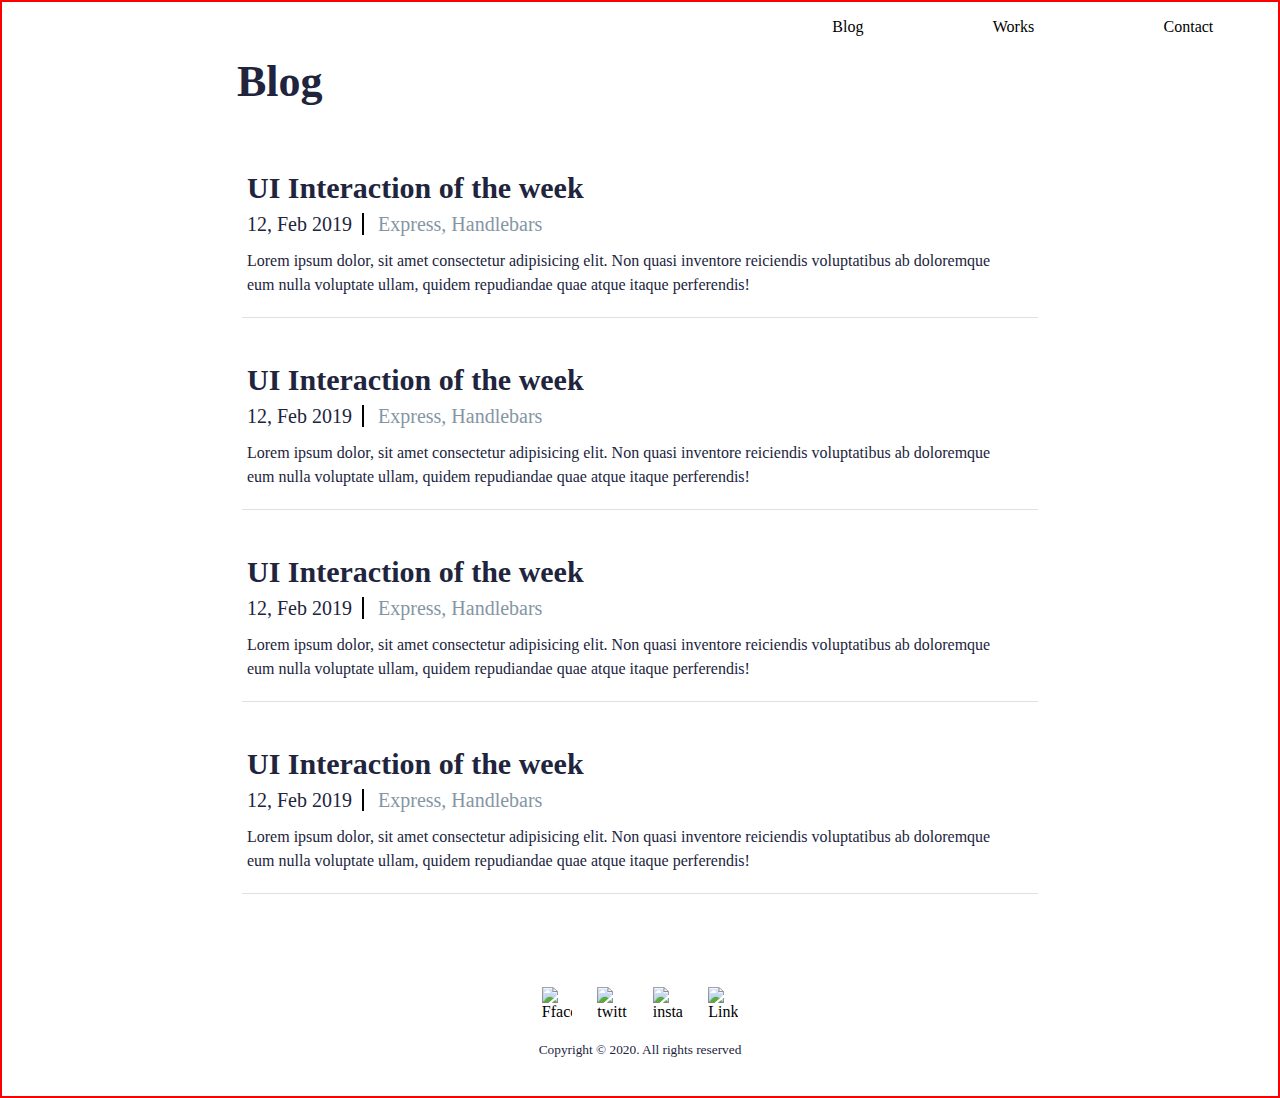
==== blog.html @ f092579f "seting up the main branch" ====
<!DOCTYPE html>
<html lang="en">
<head>
    <meta charset="UTF-8">
    <meta http-equiv="X-UA-Compatible" content="IE=edge">
    <meta name="viewport" content="width=device-width, initial-scale=1.0">
    <title>BLOG-PAGE</title>
    <link rel="stylesheet" href="./style.css">
</head>
<body>
    <main>
        <header>
            <nav class="navbar">
              <ul>
                <li ><a href="#">Blog </a> </li>
                <li><a href="#">Works</a> </li>
                <li><a href="#">Contact</a> </li>
              </ul>  
            </nav>
        </header>

<section>
    <div>
        <h1><strong>Blog</strong></h1>
    </div>
    <div class="content-wrapper">
    <div> <h2><strong>UI Interaction of the week</strong>
    </h2>
        <span class="ola">12, Feb 2019</span>
        <span class="bisi"> Express, Handlebars</span>
<p> Lorem ipsum dolor, sit amet consectetur adipisicing elit. Non quasi inventore reiciendis voluptatibus ab doloremque eum nulla voluptate ullam, quidem repudiandae quae atque itaque perferendis!</p>
</div>
<div> <h2><strong>UI Interaction of the week</strong></h2>
    <span class="ola">12, Feb 2019</span>
    <span class="bisi"> Express, Handlebars</span>
    <p> Lorem ipsum dolor, sit amet consectetur adipisicing elit. Non quasi inventore reiciendis voluptatibus ab doloremque eum nulla voluptate ullam, quidem repudiandae quae atque itaque perferendis!</p>
    </div>
    <div> <h2><strong>UI Interaction of the week</strong></h2>
        <span class="ola">12, Feb 2019</span>
        <span class="bisi"> Express, Handlebars</span>
        <p> Lorem ipsum dolor, sit amet consectetur adipisicing elit. Non quasi inventore reiciendis voluptatibus ab doloremque eum nulla voluptate ullam, quidem repudiandae quae atque itaque perferendis!</p>
        </div>
        <div> <h2><strong>UI Interaction of the week</strong></h2>
            <span class="ola">12, Feb 2019</span>
            <span class="bisi"> Express, Handlebars</span>
            <p> Lorem ipsum dolor, sit amet consectetur adipisicing elit. Non quasi inventore reiciendis voluptatibus ab doloremque eum nulla voluptate ullam, quidem repudiandae quae atque itaque perferendis!</p>
            </div>
    </div>            
</section>
<footer>
    
        <div class="images">
                <img  src="./SOCIAL MEDIA ICON/fb.png" alt="Ffacebook icon">
                <img src="./SOCIAL MEDIA ICON/Group.png" alt="twitter icon">
                <img src="./SOCIAL MEDIA ICON/insta.png" alt="instagram icon">
                <img src="./SOCIAL MEDIA ICON/Linkedin.png" alt="Linkedin icon">
            </div>
            <div class="copyright">
                <small>Copyright &copy; 2020. All rights reserved</small>
            </div>
        
        </footer>
    </main>
</body>
</html>
---- style.css ----
*{
    margin: 0;
    padding: 0;
    box-sizing: border-box;
}
img{
    max-width: 100%;
    height: auto;
}
main{
border: 2px solid red;
max-width: 1500px;
margin: 0 auto;
height: auto; 
background: #FFFFFF;

}

header{
    width: 100%;
    height: 10%;
    display: flex;
    justify-content: right;
}
/* all those are default syling i want to give */


.navbar {
    width: 40%; 
    display: flex;
    align-items: center;    
}
.navbar > ul{
    display: flex;
    justify-content: space-around;
    align-items: center;
    height: 50px;
    width: 100%;
}
 li > a{
    text-decoration: none;
    color: #000000;
}

li{
    list-style: none;
}

li > a:hover{
    color:#FF6464;
}
section{
    margin:0 235px;
  }

h1{
width: 156px;
height: 54px;
left: 235px;
top: 160px;
font-weight: 700;
font-size: 44px;
line-height: 60px;

color: #21243D;
}
.content-wrapper{
    padding: 20px 5px;
}
.content-wrapper > div{
    margin: 20px auto;
    border-bottom: 1px solid #E0E0E0;
    padding: 20px 5px;
}
.content-wrapper > div> h2{
    color: #21243D;
    font-weight: 500;
    font-size: 30px;
    line-height: 44px;
}
.content-wrapper > div > p{
    font-weight: 400;
    font-size: 16px;
    line-height: 24px;
    color: #21243D;
    width: 95%;
    margin-top: 10px;
}
 .ola{ 
    font-weight: 400;
font-size: 20px;
line-height: 29px;
color: #21243D;
    padding-right: 10px;
    border-right: 2px solid black;
}
.bisi{
    font-weight: 400;
    font-size: 20px;
    line-height: 29px;
    color: #8695A4;
    padding-left: 10px;
}
footer{
     height: 142px;
     width: 100%;
    margin-top: 20px;
    display: flex;
    flex-direction: column;
    justify-content: space-around;
    align-items: center;
    padding: 20px;

}
.images{
    display: flex;
    justify-content: space-evenly;
    width: 20%;
}
.images > img{
    width: 30px;
    height: 30px;
}

  .copyright{
   
    font-weight: 400;
    Size:14px;
    display: flex;
    justify-content: center;
    height:21%;
    color: #21243D;
  }
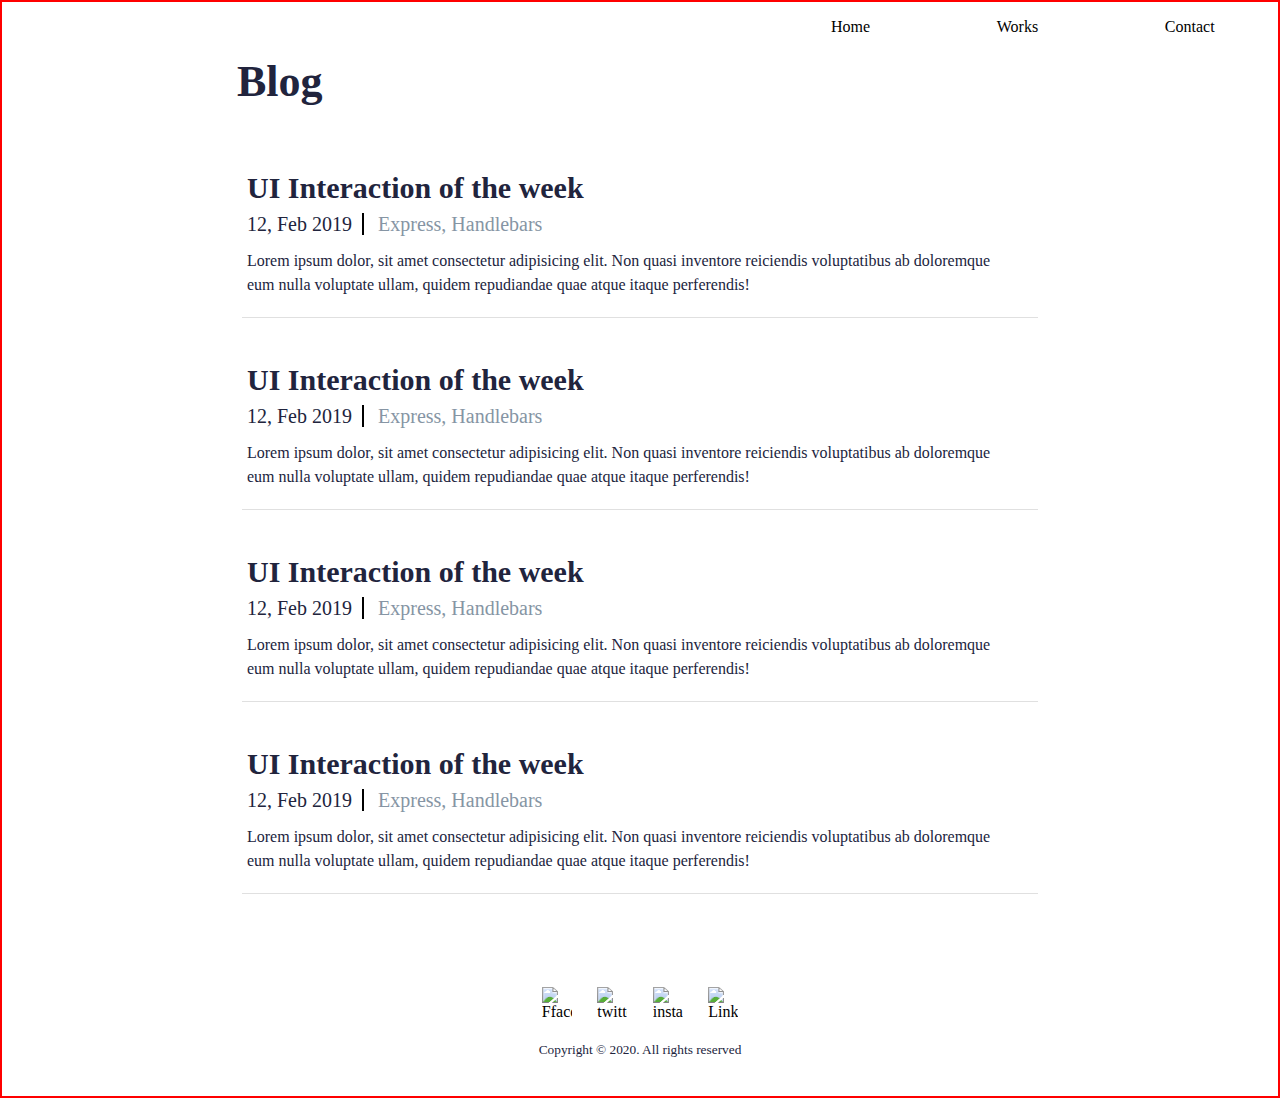
==== commit 4e63e236: "Merge pull request #1 from FARAYOLA-S/fix/renames-files" ====
--- a/blog.html
+++ b/blog.html
@@ -12,9 +12,9 @@
         <header>
             <nav class="navbar">
               <ul>
-                <li ><a href="#">Blog </a> </li>
-                <li><a href="#">Works</a> </li>
-                <li><a href="#">Contact</a> </li>
+                <li ><a href="index.html">Home</a> </li>
+                <li><a href="work.html">Works</a> </li>
+                <li><a href="contact.html">Contact</a> </li>
               </ul>  
             </nav>
         </header>
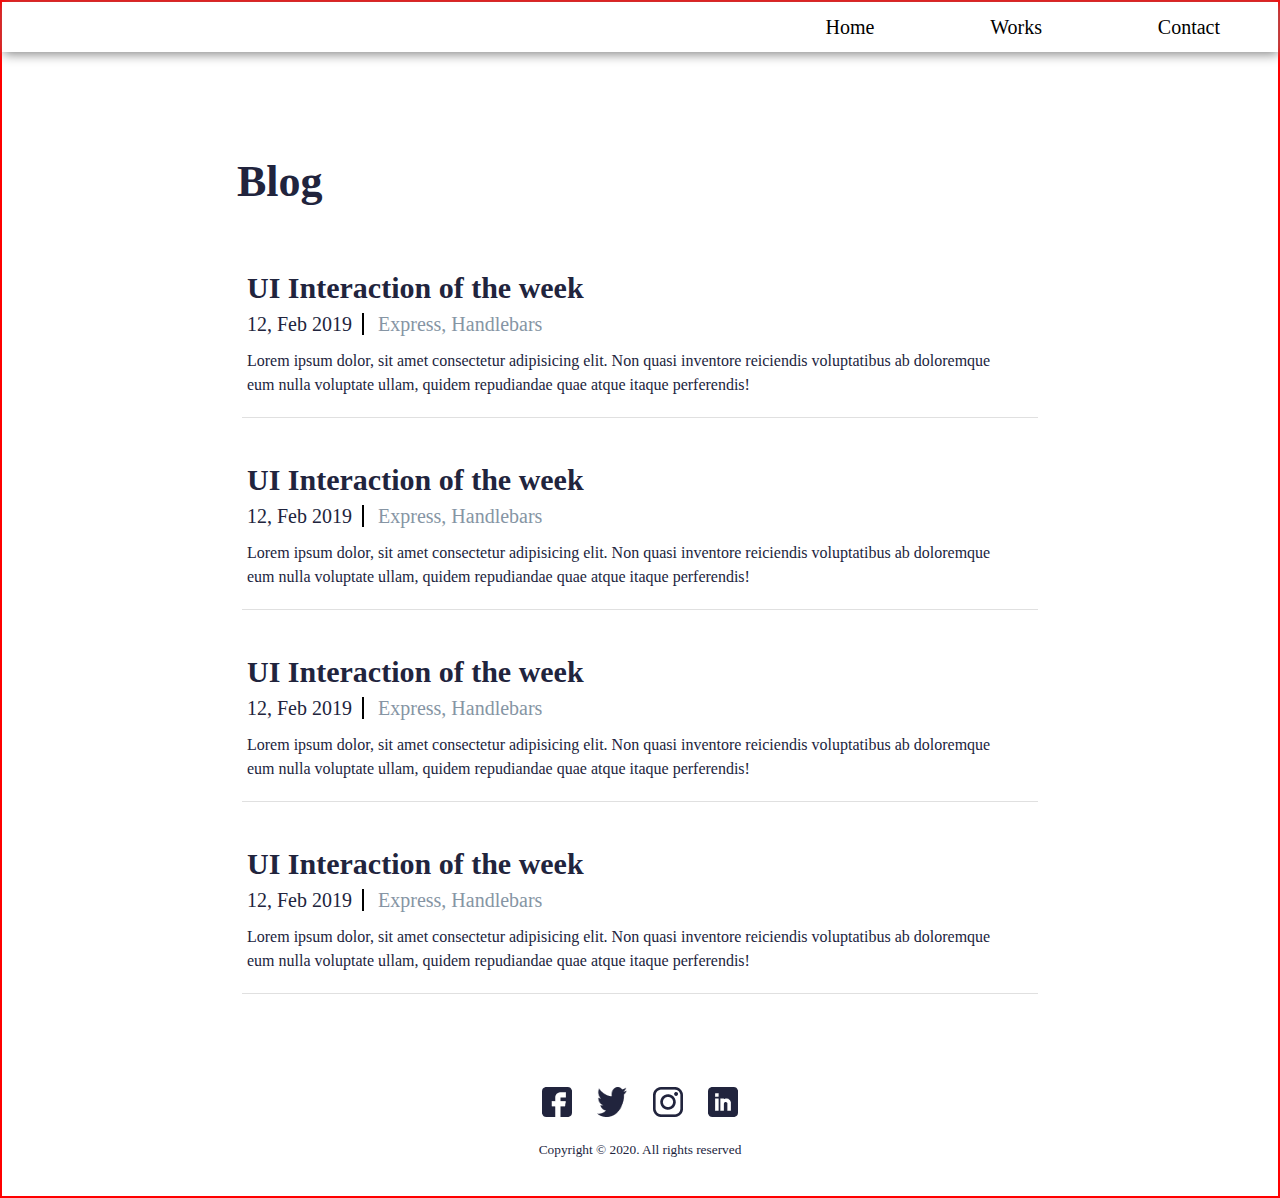
==== commit f20805db: "changes made" ====
--- a/blog.html
+++ b/blog.html
@@ -50,10 +50,10 @@
 <footer>
     
         <div class="images">
-                <img  src="./SOCIAL MEDIA ICON/fb.png" alt="Ffacebook icon">
-                <img src="./SOCIAL MEDIA ICON/Group.png" alt="twitter icon">
-                <img src="./SOCIAL MEDIA ICON/insta.png" alt="instagram icon">
-                <img src="./SOCIAL MEDIA ICON/Linkedin.png" alt="Linkedin icon">
+                <img  src="./assets/SOCIAL MEDIA ICON/fb.png" alt="facebook icon">
+                <img src="./assets/SOCIAL MEDIA ICON/Group.png" alt="twitter icon">
+                <img src="./assets/SOCIAL MEDIA ICON/insta.png" alt="instagram icon">
+                <img src="./assets/SOCIAL MEDIA ICON/Linkedin.png" alt="Linkedin icon">
             </div>
             <div class="copyright">
                 <small>Copyright &copy; 2020. All rights reserved</small>
--- a/style.css
+++ b/style.css
@@ -18,17 +18,16 @@
 
 header{
     width: 100%;
-    height: 10%;
+    height: 15%;
     display: flex;
     justify-content: right;
+    box-shadow: 0.5px 2px 11px grey;
 }
-/* all those are default syling i want to give */
-
-
 .navbar {
     width: 40%; 
     display: flex;
     align-items: center;    
+    font-size: 20px;
 }
 .navbar > ul{
     display: flex;
@@ -56,12 +55,10 @@
 h1{
 width: 156px;
 height: 54px;
-left: 235px;
-top: 160px;
+margin-top: 100px;
 font-weight: 700;
 font-size: 44px;
 line-height: 60px;
-
 color: #21243D;
 }
 .content-wrapper{
